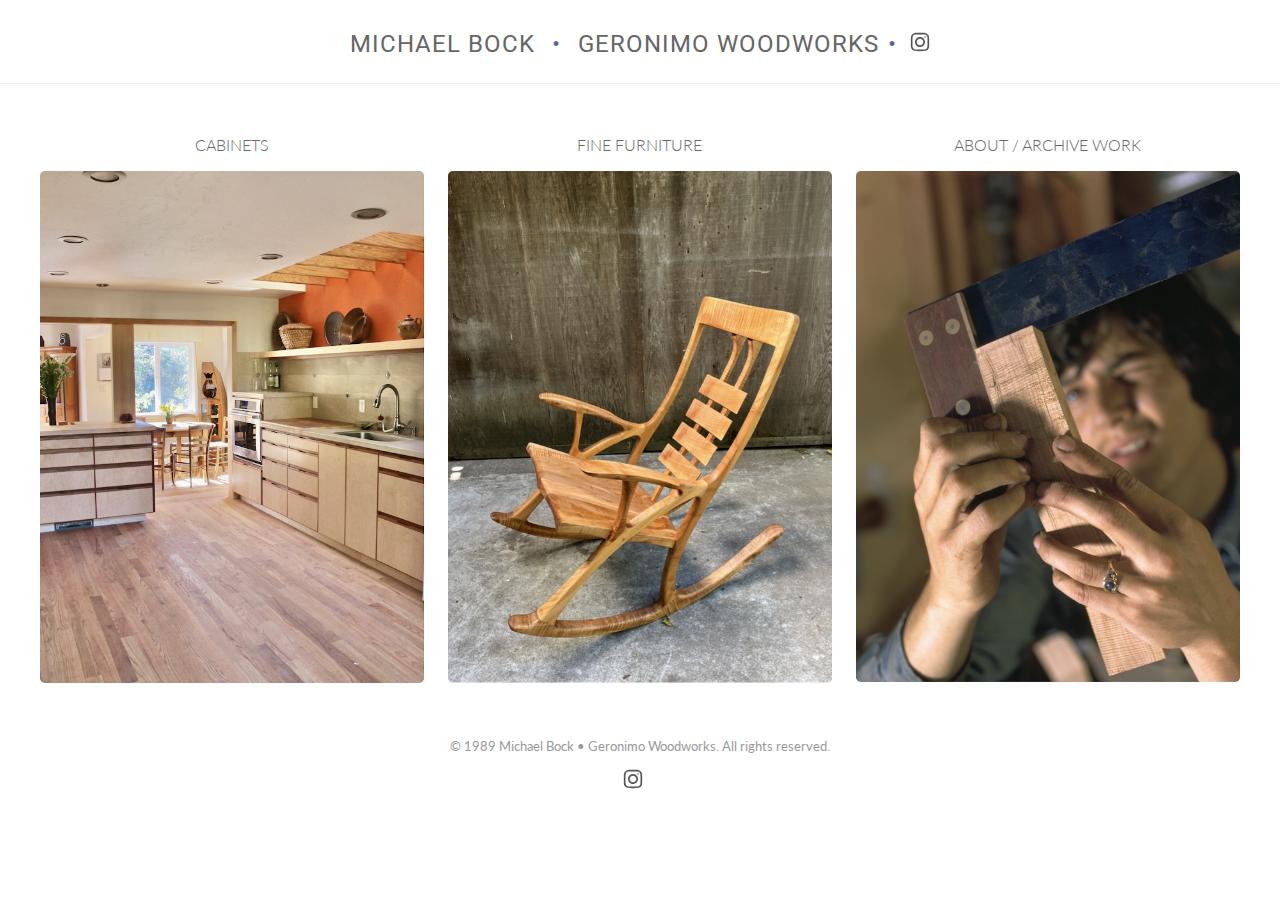
==== index.html @ cebbaf8a "update" ====
<!DOCTYPE html>
<html lang="en">
    <head>
        <meta charset="UTF-8">
        <meta name="viewport" content="width=device-width, initial-scale=1.0">
        <title>Michael Bock • Geronimo Woodworks</title>
        <link rel="preconnect" href="https://fonts.googleapis.com">
        <link rel="preconnect" href="https://fonts.gstatic.com" crossorigin>
        <link href="https://fonts.googleapis.com/css2?family=Lato:wght@300;400&family=Roboto:wght@300;400&display=swap" rel="stylesheet">
        <link rel="stylesheet" href="css/styles.css">
        <script src="js/main.js" defer></script>
        <link rel="icon" type="image/png" href="/images/michael-bock-logo1.png">
    </head>

<body>
    
    <header>
        <h1><a href="/">MICHAEL BOCK <span class="circle">•</span> GERONIMO WOODWORKS</a><span class="circle">•</span><a class="footer-icon" target="_blank" rel="noopener" href="https://www.instagram.com/geronimoww2/">
            <img src="/images/social/intagram-logo.svg" alt="Instagram"></a>    </h1>
    </header>
    
    <nav>
        <ul>
            <li><a href="cabinets.html">CABINETS</a></li>
            <li><a href="fine_furniture.html">FINE FURNITURE</a></li>
            <li><a href="about.html">ABOUT / ARCHIVE WORK</a></li>
        </ul>
    </nav>
    
    <main>
        <section class="home-gallery">
            <article class="cabinets">
                <a href="cabinets.html">
                    <h2>CABINETS</h2>
                    <div class="img-container">
                        <img src="images/cabinets.png" alt="Modern kitchen with wooden cabinets">
                    </div>
                </a>
            </article>
            <article class="fine-furniture">
                <a href="fine_furniture.html">
                    <h2>FINE FURNITURE</h2>
                    <div class="img-container">
                        <img src="images/fine_furniture.png" alt="Wooden rocking chair">
                    </div>
                </a>
            </article>
            <article class="about">
                <a href="about.html">
                    <h2>ABOUT / ARCHIVE WORK</h2>
                    <div class="img-container">
                        <img src="images/about.png" alt="Craftsman working with wood">
                    </div>
                </a>
            </article>
        </section>
    </main>
    
    <footer>
        <p>&copy; 1989 Michael Bock • Geronimo Woodworks. All rights reserved.</p>
        <div class="footer-icons">
            <a class="footer-icon" target="_blank" rel="noopener" href="https://www.instagram.com/geronimoww2/">
              <img src="/images/social/intagram-logo.svg" alt="Instagram"></a>    
          </div>
    </footer>
</body>
</html>
---- css/styles.css ----
/* Body styles (keeping your existing styles) */
body {
    font-family: 'Lato', 'Roboto', sans-serif;
    margin: 0;
    padding: 0;
    background-color: #ffffff;
    color: #333333;
    line-height: 1.6;
}

/* Sticky Header with original text styles */
header {
    position: sticky;
    top: 0;
    z-index: 1000;
    background-color: #ffffff;
    padding: 25px 5% 20px 5%;
    border-bottom: 1px solid #f0f0f0;
    transition: all 0.3s ease;
    text-align: center;
}

header h1 {
    margin: 0;
    /* Reverting to original styles - adjust as needed */
    font-size: 24px; /* Adjust this value to match your original size */
    font-weight: normal;
}

header h1 a {
    text-decoration: none;
    color: inherit;
}

/* Keeping the circle style */
.circle {
    display: inline-block;
    margin: 0 0.4em;
}

/* Scrolled header style */
header.scrolled {
    background-color: rgba(255, 255, 255, 0.98);
    box-shadow: 0 2px 10px rgba(0,0,0,0.1);
    padding: 10px 5%;
}

/* Media query for smaller screens */
@media (max-width: 768px) {
    header {
        padding: 10px 5%;
    }

    header h1 {
        font-size: 20px; /* Adjust this value for mobile if needed */
    }
}

.circle {
    color: rgba(32, 53, 127, 0.759);
}

h1 {
    font-family: 'Roboto', 'Lato', sans-serif;
    font-weight: 200;
    font-size: 2.1rem;
    color: #666666;
    letter-spacing: 1px;
}

nav {
    display: none; /* Hide navigation for now, as it's not in the reference image */
}

main {
    max-width: 1200px;
    margin: 0 auto;
    padding: 0 1rem;
}

.gallery {
    display: flex;
    justify-content: space-between;
    flex-wrap: wrap;
}

article {
    flex-basis: calc(33.333% - 1rem);
    margin-bottom: 2rem;
}

article a {
    text-decoration: none;
    color: inherit;
}

article img {
    width: 100%;
    height: auto;
    display: block;
    border-radius: 0.3rem;
    transition: transform 0.4s ease-out;
}

article img:hover {
    transform: scale(1.005);
}

article h2 {
    font-family: 'Lato', 'Roboto', sans-serif;
    font-weight: 300;
    font-size: 1rem;
    text-align: center;
    margin-top: 0.5rem;
    color: #666666;
}

footer {
    text-align: center;
    padding: 0.5rem 0 1.5rem 0;
    font-size: 0.8rem;
    color: #999999;
}

@media (max-width: 768px) {
    article {
        flex-basis: calc(50% - 1rem);
    }
}

@media (max-width: 550px) {
    article {
        flex-basis: 100%;
    }
}

.gallery-container {
    width: 100%;
    padding: 30px 0 0 0;
    overflow: hidden;
}
.column {
    display: flex;
    flex-direction: column;
}
.gallery-group {
    width: calc(100% - 400px);
    margin: 0 auto 50px;
    position: relative;
/*     overflow: hidden;
 */}
.gallery-scroll {
    display: flex;
    transition: transform 0.3s/*  cubic-bezier(0.2, 0, 0.5, 1) */;
}

.gallery-scroll.single-item {
    justify-content: center;
}
.gallery-item-wrapper {
    flex: 0 0 auto;
    width: calc(100% - 80px);
    margin: 0 40px;
    /* aspect-ratio: 16 / 9; */
    height: 70vh;
    display: flex;
    justify-content: center;
    align-items: center;
    overflow: hidden;
    background-color: #f4eee3;
    border-radius: 0.3rem;
}

.gallery-item {
    max-width: 100%;
    max-height: 100%;
    object-fit:contain;
    border-radius: 4px;
}
/* Existing styles with modifications */
.gallery-nav {
    position: absolute;
    top: 50%;
    transform: translateY(-50%);
    color: rgb(84, 84, 84);
    font-size: 24px; /* Reduced from 30px */
    font-weight: 100;
    padding: 10px 5px; /* Reduced horizontal padding */
    text-decoration: none;
    z-index: 10;
    width: 20px; /* Added to make arrows skinnier */
    text-align: center; /* Center the icon */
    transition: all 0.3s ease; /* Smooth transition for hover effects */
    border-radius: 10px;
}

.gallery-nav i {
    transform: scale(0.8, 1.0); /* Slightly compress horizontally */
    display: inline-block;
}

.gallery-nav.disabled {
    opacity: 0;
    cursor: default;
}

.gallery-nav.prev { left: 0; }
.gallery-nav.next { right: 0; }


@media (max-width: 768px) {
    .gallery-container {
        display: flex;
        justify-content: center;
        flex-direction: column;
        align-items: center;
    }
    .gallery-item-wrapper {
        aspect-ratio: 14 / 16;
    }
    .gallery-group {
        width: calc(100% - 40px);
        margin: 0 0 30px;
    }
    .gallery-nav {
        font-size: 24px; /* Further reduced for mobile */
        opacity: 0.7;
        width: 20px; /* Skinnier on mobile */
    }
    .gallery-nav.disabled {
        opacity: 0;
    }
    .gallery-scroll {
        transition: transform 0.25s;
    }
/*     .gallery-nav.prev { left: 40px; }
    .gallery-nav.next { right: 40px; } */
/*     .gallery-item-wrapper {
        width: calc(100% - 20px);
    } */
}

@media (max-width: 600px) {
    .gallery-item-wrapper {
        aspect-ratio: 9 / 16;
    }
}

  .home-gallery {
    display: flex;
    justify-content: space-between;
    flex-direction: column;
    margin-top: 40px;
}

.fine-furniture {
    order: -1; /* This puts it on top for mobile layouts */
}

@media (min-width: 768px) {
    .home-gallery {
        flex-direction: row;
    }

    .cabinets {
        order: 1;
    }

    .fine-furniture {
        order: 2;
    }

    .about {
        order: 3;
    }
}
.footer-icons a {
    margin-right: 10px;
  }
  
  .footer-icons {
    display: flex;
    flex-direction: row;
    align-items: center;
    justify-content: center;
  }
  
  .footer-icons img {
    width: 20px;
    /* Adjust as needed */
    height: auto;
    transition: opacity 0.7s ease;
  }
.footer-icon img {
    opacity: 0.7;
    transition: transform 0.7s ease;
    width: 20px;
    margin-left: -4px;
  }
  
  .footer-icon img:hover {
    opacity: 1;
    transform: scale(1.03);
  }
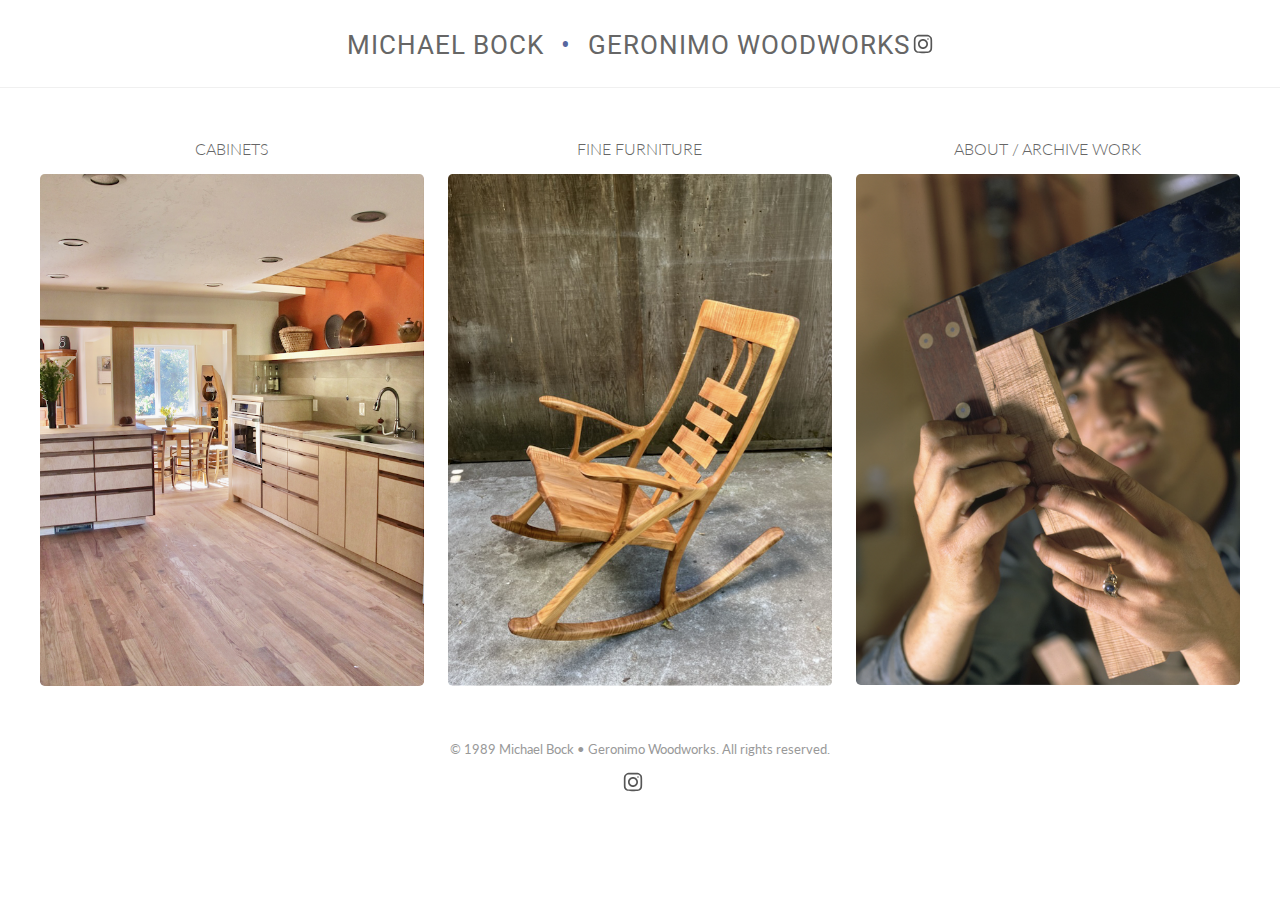
==== commit db629613: "update" ====
--- a/index.html
+++ b/index.html
@@ -15,7 +15,7 @@
 <body>
     
     <header>
-        <h1><a href="/">MICHAEL BOCK <span class="circle">•</span> GERONIMO WOODWORKS</a><span class="circle">•</span><a class="footer-icon" target="_blank" rel="noopener" href="https://www.instagram.com/geronimoww2/">
+        <h1><a href="/">MICHAEL BOCK <span class="circle">•</span> GERONIMO WOODWORKS</a><a class="footer-icon" target="_blank" rel="noopener" href="https://www.instagram.com/geronimoww2/">
             <img src="/images/social/intagram-logo.svg" alt="Instagram"></a>    </h1>
     </header>
     
--- a/css/styles.css
+++ b/css/styles.css
@@ -23,8 +23,8 @@
 header h1 {
     margin: 0;
     /* Reverting to original styles - adjust as needed */
-    font-size: 24px; /* Adjust this value to match your original size */
-    font-weight: normal;
+    font-size: 26px; /* Adjust this value to match your original size */
+    font-weight: 400;
 }
 
 header h1 a {
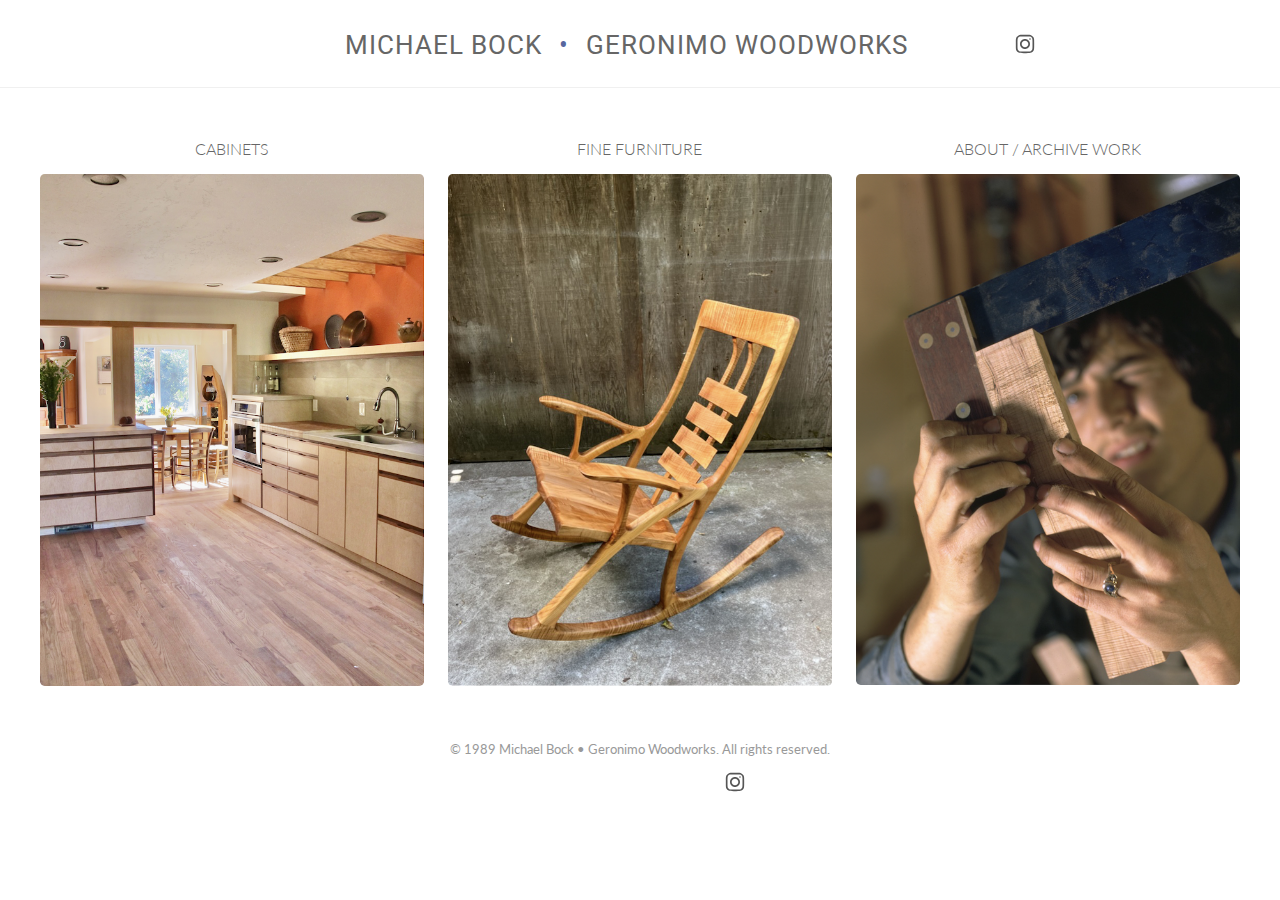
==== commit d3357317: "update" ====
--- a/index.html
+++ b/index.html
@@ -9,7 +9,7 @@
         <link href="https://fonts.googleapis.com/css2?family=Lato:wght@300;400&family=Roboto:wght@300;400&display=swap" rel="stylesheet">
         <link rel="stylesheet" href="css/styles.css">
         <script src="js/main.js" defer></script>
-        <link rel="icon" type="image/png" href="/images/michael-bock-logo1.png">
+        <link rel="icon" type="image/png" href="/images/michael-bock-logo.png">
     </head>
 
 <body>
--- a/css/styles.css
+++ b/css/styles.css
@@ -169,7 +169,12 @@
     overflow: hidden;
     background-color: #f4eee3;
     border-radius: 0.3rem;
-}
+    transition: opacity 0.3s ease-in-out;
+}
+
+/* .gallery-item-wrapper:hover {
+    opacity: 0.4;
+} */
 
 .gallery-item {
     max-width: 100%;
@@ -295,7 +300,8 @@
     opacity: 0.7;
     transition: transform 0.7s ease;
     width: 20px;
-    margin-left: -4px;
+    margin-right: -100px;
+    margin-left: 100px;
   }
   
   .footer-icon img:hover {
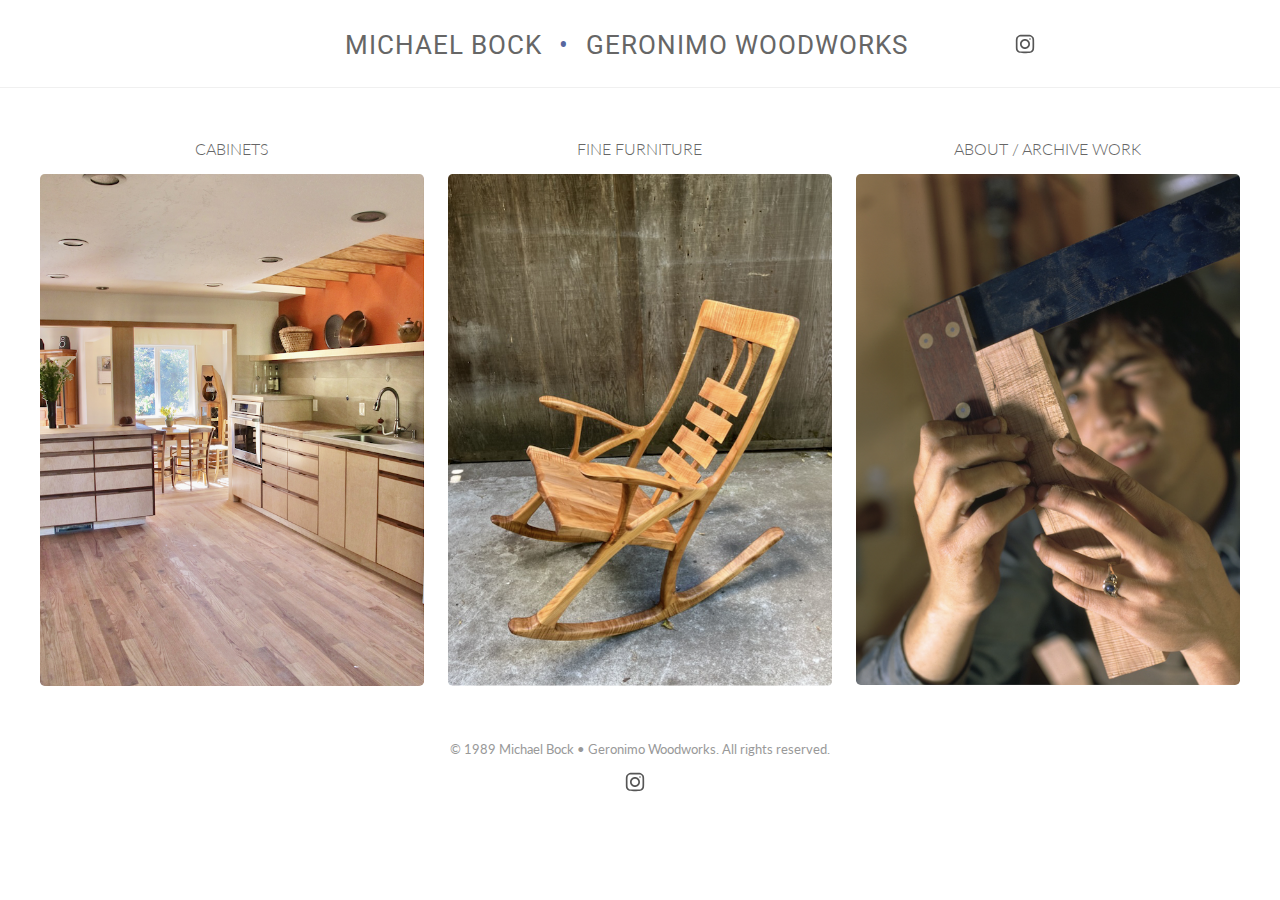
==== commit fe0a41aa: "update" ====
--- a/index.html
+++ b/index.html
@@ -15,7 +15,7 @@
 <body>
     
     <header>
-        <h1><a href="/">MICHAEL BOCK <span class="circle">•</span> GERONIMO WOODWORKS</a><a class="footer-icon" target="_blank" rel="noopener" href="https://www.instagram.com/geronimoww2/">
+        <h1><a href="/">MICHAEL BOCK <span class="circle">•</span> GERONIMO WOODWORKS</a><a class="footer-icon header-icon" target="_blank" rel="noopener" href="https://www.instagram.com/geronimoww2/">
             <img src="/images/social/intagram-logo.svg" alt="Instagram"></a>    </h1>
     </header>
     
@@ -33,6 +33,7 @@
                 <a href="cabinets.html">
                     <h2>CABINETS</h2>
                     <div class="img-container">
+                        <div class="loading-spinner"></div>
                         <img src="images/cabinets.png" alt="Modern kitchen with wooden cabinets">
                     </div>
                 </a>
@@ -41,6 +42,7 @@
                 <a href="fine_furniture.html">
                     <h2>FINE FURNITURE</h2>
                     <div class="img-container">
+                        <div class="loading-spinner"></div>
                         <img src="images/fine_furniture.png" alt="Wooden rocking chair">
                     </div>
                 </a>
@@ -49,6 +51,7 @@
                 <a href="about.html">
                     <h2>ABOUT / ARCHIVE WORK</h2>
                     <div class="img-container">
+                        <div class="loading-spinner"></div>
                         <img src="images/about.png" alt="Craftsman working with wood">
                     </div>
                 </a>
@@ -63,5 +66,7 @@
               <img src="/images/social/intagram-logo.svg" alt="Instagram"></a>    
           </div>
     </footer>
+
+    <script defer src="js/home-spinner.js"></script>  
 </body>
 </html>--- a/css/styles.css
+++ b/css/styles.css
@@ -262,7 +262,7 @@
     order: -1; /* This puts it on top for mobile layouts */
 }
 
-@media (min-width: 768px) {
+@media (min-width: 769px) {
     .home-gallery {
         flex-direction: row;
     }
@@ -279,6 +279,68 @@
         order: 3;
     }
 }
+
+
+/* home page spinner on images before they load with fade in */
+
+.img-container {
+    position: relative;
+    overflow: hidden;
+}
+.img-container img {
+    display: block;
+    width: 100%;
+    height: auto;
+    opacity: 0;
+    transition: opacity 0.3s ease-in-out;
+}
+.img-container.loaded img {
+    opacity: 1;
+}
+.img-container.loaded .loading-spinner {
+    display: none;
+}
+.loading-spinner {
+    position: absolute;
+    top: 50%;
+    left: 50%;
+    transform: translate(-50%, -50%);
+    width: 40px;
+    height: 40px;
+    border: 4px solid #d1d1d1;
+    border-top: 3px solid #000000;
+    border-radius: 50%;
+    animation: spin 1s linear infinite;
+}
+@keyframes spin {
+    0% { transform: translate(-50%, -50%) rotate(0deg); }
+    100% { transform: translate(-50%, -50%) rotate(360deg); }
+}
+
+
+/* fine furniture and cabinetry page spinner on images before they load with fade in */
+
+.gallery-item-wrapper {
+    position: relative;
+    overflow: hidden;
+}
+.gallery-item {
+    display: block;
+    width: 100%;
+    height: auto;
+    opacity: 0;
+}
+.gallery-item-wrapper.loaded .gallery-item {
+    opacity: 1;
+}
+
+.gallery-item-wrapper.loaded .loading-spinner {
+    display: none;
+}
+
+
+/* Footer Instagram Icon */
+
 .footer-icons a {
     margin-right: 10px;
   }
@@ -300,11 +362,24 @@
     opacity: 0.7;
     transition: transform 0.7s ease;
     width: 20px;
-    margin-right: -100px;
-    margin-left: 100px;
   }
   
   .footer-icon img:hover {
     opacity: 1;
     transform: scale(1.03);
+  }
+
+  /* Header Instagram Icon */
+
+  @media (min-width: 812px) {
+    .header-icon img {
+        margin-right: -100px;
+        margin-left: 100px;
+    }
+  }
+
+  @media (max-width: 768px) {
+    .header-icon img {
+        margin-bottom: -2px;
+    }
   }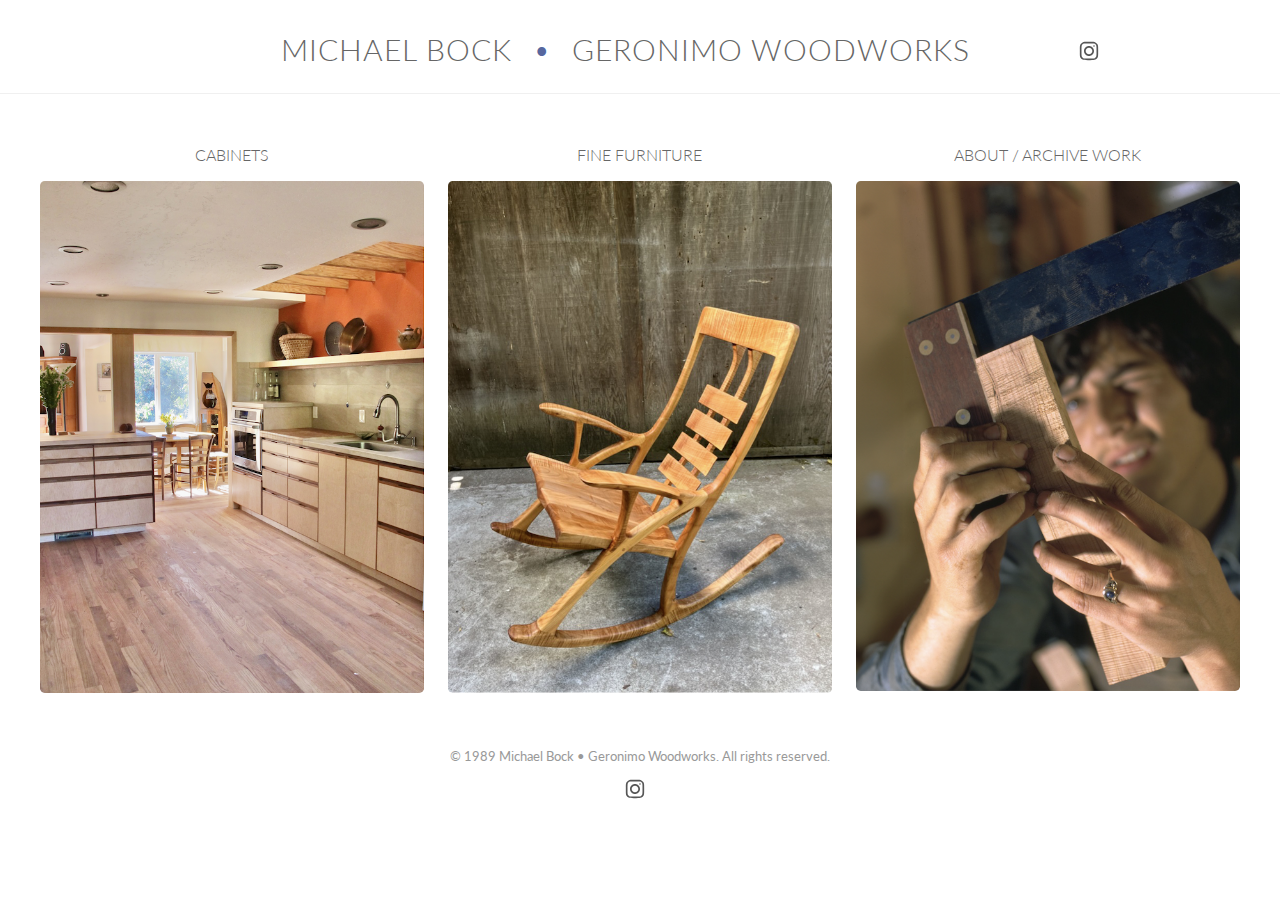
==== commit e05ea1d6: "update" ====
--- a/index.html
+++ b/index.html
@@ -15,22 +15,29 @@
 <body>
     
     <header>
-        <h1><a href="/">MICHAEL BOCK <span class="circle">•</span> GERONIMO WOODWORKS</a><a class="footer-icon header-icon" target="_blank" rel="noopener" href="https://www.instagram.com/geronimoww2/">
-            <img src="/images/social/intagram-logo.svg" alt="Instagram"></a>    </h1>
+        <h1>
+            <a href="/" class="header-content">
+                <span class="top-line">MICHAEL BOCK <span class="circle home-circle">•</span></span>
+                <span class="bottom-line">GERONIMO WOODWORKS</span>
+            </a>
+            <a class="footer-icon header-icon" target="_blank" rel="noopener" href="https://www.instagram.com/geronimoww2/">
+                <img src="/images/social/intagram-logo.svg" alt="Instagram">
+            </a>
+        </h1>
     </header>
     
     <nav>
         <ul>
-            <li><a href="cabinets.html">CABINETS</a></li>
-            <li><a href="fine_furniture.html">FINE FURNITURE</a></li>
-            <li><a href="about.html">ABOUT / ARCHIVE WORK</a></li>
+            <li><a href="cabinets">CABINETS</a></li>
+            <li><a href="furniture">FINE FURNITURE</a></li>
+            <li><a href="about">ABOUT / ARCHIVE WORK</a></li>
         </ul>
     </nav>
     
     <main>
         <section class="home-gallery">
             <article class="cabinets">
-                <a href="cabinets.html">
+                <a href="cabinets">
                     <h2>CABINETS</h2>
                     <div class="img-container">
                         <div class="loading-spinner"></div>
@@ -39,7 +46,7 @@
                 </a>
             </article>
             <article class="fine-furniture">
-                <a href="fine_furniture.html">
+                <a href="furniture">
                     <h2>FINE FURNITURE</h2>
                     <div class="img-container">
                         <div class="loading-spinner"></div>
@@ -48,7 +55,7 @@
                 </a>
             </article>
             <article class="about">
-                <a href="about.html">
+                <a href="about">
                     <h2>ABOUT / ARCHIVE WORK</h2>
                     <div class="img-container">
                         <div class="loading-spinner"></div>
--- a/css/styles.css
+++ b/css/styles.css
@@ -1,3 +1,5 @@
+/* css/styles.css */
+
 /* Body styles (keeping your existing styles) */
 body {
     font-family: 'Lato', 'Roboto', sans-serif;
@@ -8,11 +10,10 @@
     line-height: 1.6;
 }
 
-/* Sticky Header with original text styles */
 header {
-    position: sticky;
+    position: sticky !important;
     top: 0;
-    z-index: 1000;
+    z-index: 10000;
     background-color: #ffffff;
     padding: 25px 5% 20px 5%;
     border-bottom: 1px solid #f0f0f0;
@@ -22,15 +23,15 @@
 
 header h1 {
     margin: 0;
-    /* Reverting to original styles - adjust as needed */
-    font-size: 26px; /* Adjust this value to match your original size */
-    font-weight: 400;
+    font-size: 30px;
+    font-weight: 300;
 }
 
 header h1 a {
     text-decoration: none;
     color: inherit;
 }
+
 
 /* Keeping the circle style */
 .circle {
@@ -50,9 +51,26 @@
     header {
         padding: 10px 5%;
     }
-
+    .home-circle {
+        display: none;
+    }
     header h1 {
-        font-size: 20px; /* Adjust this value for mobile if needed */
+        font-size: 24px; /* Adjust this value for mobile if needed */
+    }
+    .top-line, .bottom-line {
+        display: block;
+    }
+
+}
+
+@media (max-width: 600px) {
+    .header-content {
+        display: flex;
+        flex-direction: column;
+        align-items: center;
+    }
+    header h1 {
+        font-size: 22px; /* Adjust this value for mobile if needed */
     }
 }
 
@@ -61,7 +79,7 @@
 }
 
 h1 {
-    font-family: 'Roboto', 'Lato', sans-serif;
+    font-family: 'Lato', 'Roboto', sans-serif;
     font-weight: 200;
     font-size: 2.1rem;
     color: #666666;
@@ -170,6 +188,10 @@
     background-color: #f4eee3;
     border-radius: 0.3rem;
     transition: opacity 0.3s ease-in-out;
+}
+
+.rotated-image {
+    transform: rotate(90deg);
 }
 
 /* .gallery-item-wrapper:hover {
@@ -247,7 +269,7 @@
 
 @media (max-width: 600px) {
     .gallery-item-wrapper {
-        aspect-ratio: 9 / 16;
+        aspect-ratio: 12 / 16;
     }
 }
 
@@ -371,7 +393,11 @@
 
   /* Header Instagram Icon */
 
-  @media (min-width: 812px) {
+  .header-icon img {
+    margin-left: 15px;
+  }
+
+  @media (min-width: 1200px) {
     .header-icon img {
         margin-right: -100px;
         margin-left: 100px;
@@ -381,5 +407,6 @@
   @media (max-width: 768px) {
     .header-icon img {
         margin-bottom: -2px;
-    }
-  }+        margin-left: 0px;
+    }
+  }
